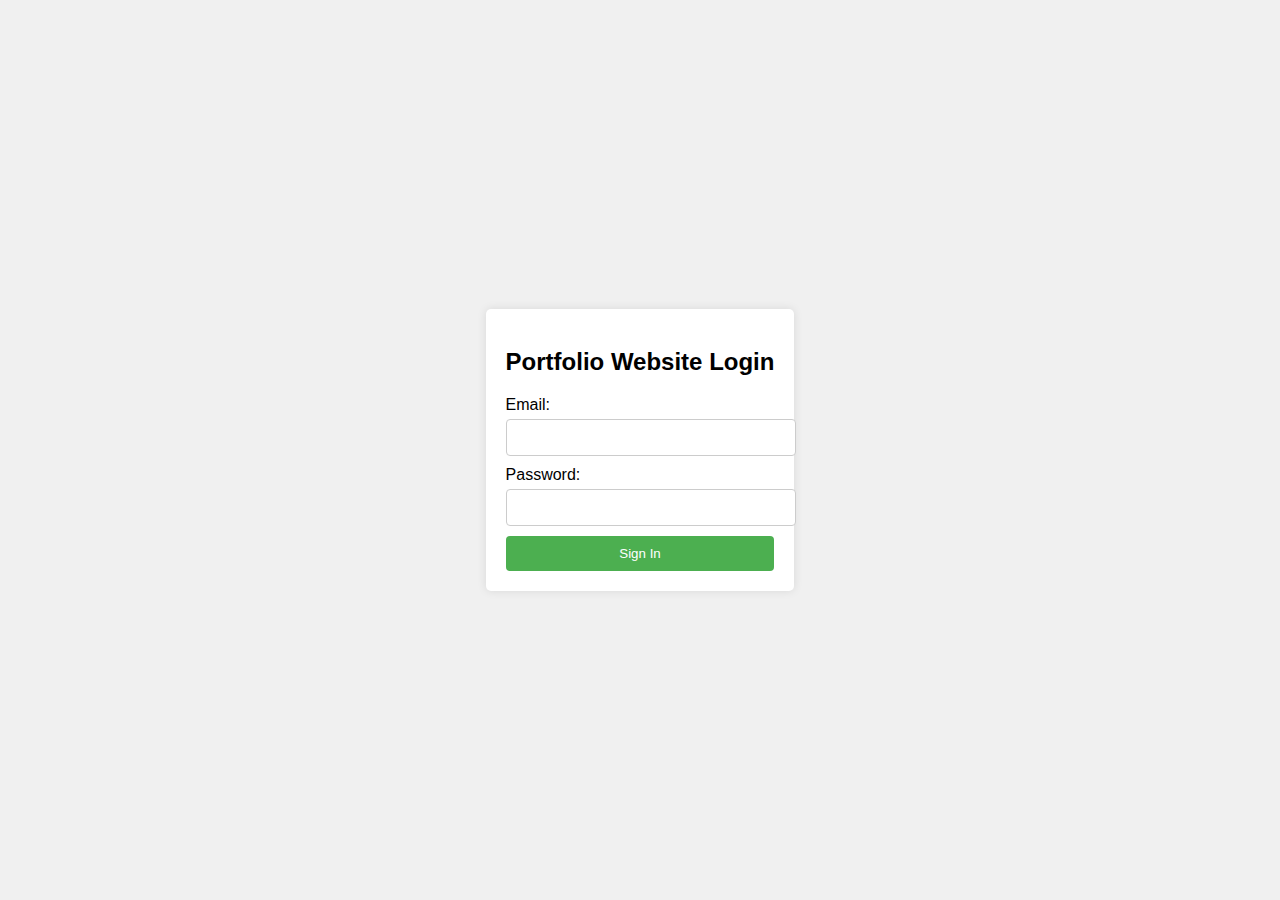
==== index.html @ e585ff89 "changes" ====
<!DOCTYPE html>
<html lang="en">
<head>
    <meta charset="UTF-8">
    <meta name="viewport" content="width=device-width, initial-scale=1.0">
    <title>Portfolio Website Login</title>
    <link rel="stylesheet" href="style.css">
</head>
<body>
    <div class="login-container">
        <h2>Portfolio Website Login</h2>
        <form id="loginForm">
            <label for="email">Email:</label>
            <input type="email" id="email" name="email" required>
            <label for="password">Password:</label>
            <input type="password" id="password" name="password" required>
            <button type="button" onclick="validateForm()">Sign In</button>
        </form>
    </div>

    <script>
        function validateForm() {
            var email = document.getElementById('email').value;
            var password = document.getElementById('password').value;

            // Here you can add more validation as needed
            if (email === 'akashkn5140@gmail.com' && password === 'akashrocky') {
                window.location.href = 'http://127.0.0.1:5500/main.html'; // Redirect to your desired URL
            } else {
                alert('Invalid email or password. Please try again.');
            }
        }
    </script>
</body>
</html>
---- style.css ----
body {
    font-family: Arial, sans-serif;
    background-color: #f0f0f0;
    display: flex;
    justify-content: center;
    align-items: center;
    height: 100vh;
    margin: 0;
}

.login-container {
    background-color: #ffffff;
    padding: 20px;
    box-shadow: 0 0 10px rgba(0, 0, 0, 0.1);
    border-radius: 5px;
}

h2 {
    margin-bottom: 20px;
}

label {
    display: block;
    margin-bottom: 5px;
}

input {
    width: 100%;
    padding: 10px;
    margin-bottom: 10px;
    border: 1px solid #ccc;
    border-radius: 4px;
}

button {
    width: 100%;
    padding: 10px;
    background-color: #4CAF50;
    color: white;
    border: none;
    border-radius: 4px;
    cursor: pointer;
}

button:hover {
    background-color: #45a049;
}
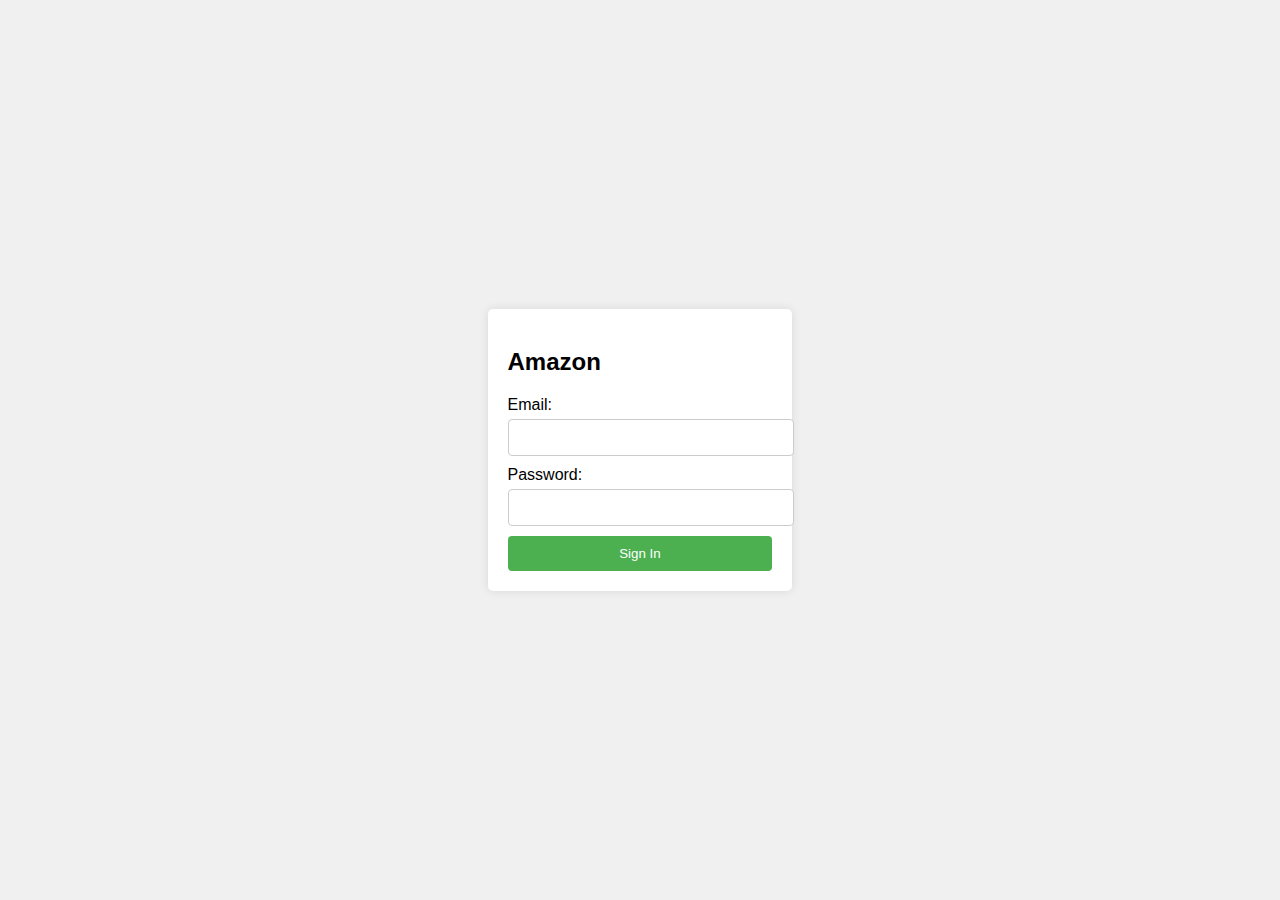
==== commit bb2cefdf: "Update index.html" ====
--- a/index.html
+++ b/index.html
@@ -8,7 +8,7 @@
 </head>
 <body>
     <div class="login-container">
-        <h2>Portfolio Website Login</h2>
+        <h2>Amazon</h2>
         <form id="loginForm">
             <label for="email">Email:</label>
             <input type="email" id="email" name="email" required>
@@ -24,8 +24,8 @@
             var password = document.getElementById('password').value;
 
             // Here you can add more validation as needed
-            if (email === 'akashkn5140@gmail.com' && password === 'akashrocky') {
-                window.location.href = 'http://127.0.0.1:5500/main.html'; // Redirect to your desired URL
+            if (email === 'rocky@gmail.com' && password === 'rocky') {
+                window.location.href = 'main.html'; // Redirect to your desired URL
             } else {
                 alert('Invalid email or password. Please try again.');
             }
